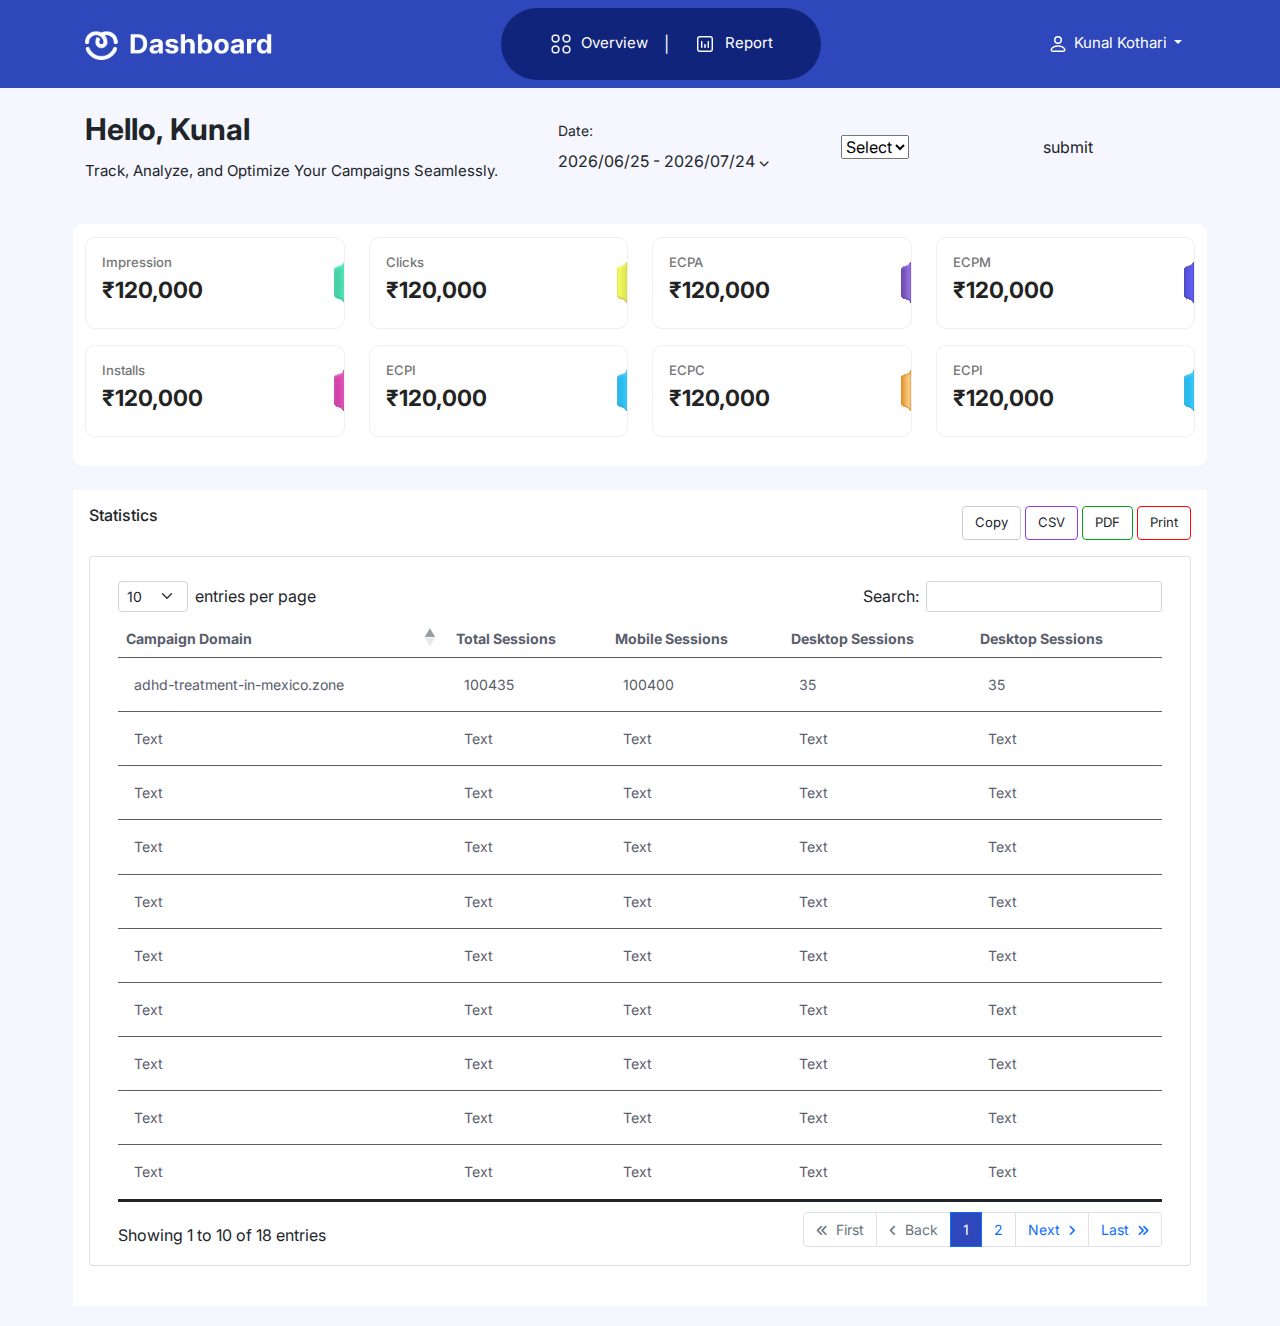
==== report.html @ 8e71125b "first commit" ====
<!DOCTYPE html>
<html lang="en">

<head>
    <meta charset="UTF-8">
    <meta name="viewport" content="width=device-width, initial-scale=1.0">
    <title>Dashboard</title>
    <!-- Font Awesome CDN -->
    <link rel="stylesheet" href="https://cdnjs.cloudflare.com/ajax/libs/font-awesome/6.5.1/css/all.min.css">
    <link rel="stylesheet" href="css/bootstrap.min.css">
    <link rel="stylesheet" href="/css/dataTables.bootstrap5.css">
    <link rel="stylesheet" type="text/css" href="./css/daterangepicker.css" />
    <link rel="stylesheet" href="css/style.css">
</head>

<body>
    <header>
        <nav class="navbar report-navbar navbar-expand-md fixed-top">
            <div class="container">
                <a class="navbar-brand" href="javascript:void(0)"><img class="img-fluid logo"
                        src="./image/dashboardlogowhite.png" alt="dashboardlogowhite"></a>
                <button class="navbar-toggler shadow-none border-0 " type="button" data-bs-toggle="collapse"
                    data-bs-target="#navbarSupportedContent" aria-controls="navbarSupportedContent"
                    aria-expanded="false" aria-label="Toggle navigation">
                    <i class="fa-solid fa-bars text-white"></i><span class="navbar-toggler-icon"></span>
                </button>
                <div class="collapse navbar-collapse" id="navbarSupportedContent">
                    <ul class="navbar-nav navbar-nav-mid-bg-dark mx-auto mb-2 mb-lg-0">
                        <li class="nav-item">
                            <a class="nav-link text-white" aria-current="page" href="overview.html"><span
                                    class="me-2"><img src="./image/Overviewvector.png" alt="Overviewvector"
                                        width="24px"></span>Overview</a>
                        </li>
                        <span class="text-white mt-2 ms-2 d-none d-md-block">|</span>
                        <li class="nav-item ms-0 ms-md-3">
                            <a class="nav-link text-white" aria-current="page" href="report.html"><span><img
                                        class="me-2" src="./image/reportvector.png" alt="reportvector"
                                        width="24px"></span>Report</a>
                        </li>
                    </ul>
                    <div class="dropdown">
                        <button class="btn w-75 shadow-none dropdown-toggle font-12" type="button"
                            data-bs-toggle="dropdown" aria-expanded="false">
                            <span class="text-white font-15"> <span><img class="img-fluid me-1"
                                        src="./image/user-profile-svg.svg" alt=""></span>Kunal Kothari</span>
                        </button>
                        <ul class="dropdown-menu w-75  text-white mt-3">
                            <li><a class="dropdown-item  font-14 fw-500 text-danger" href="javascript:void(0)"><img
                                        class="img-fluid me-2 " src="./image/log-out-svg.svg" alt="log-out-svg"
                                        width="22px">Logout</a></li>
                        </ul>
                    </div>
                </div>
            </div>
        </nav>
    </header>

    <main role="main">
        <section class="main-wrapper-section">
            <section class="dasboard-top-campaigns-details">
                <div class="container">
                    <div class="row justify-content-between align-items-center mb-4">
                        <div class="col-lg-5 col-md-8 col-12">
                            <h2 class="fw-700">Hello, Kunal</h2>
                            <p>Track, Analyze, and Optimize Your Campaigns Seamlessly.</p>
                        </div>


                        <div class="col-md-5 col-lg-3 col-12 mb-3">
                            <div class="datepicker" id="customSelect1">
                                <span class="d-block text-nowrap mb-2 font-14">Date:</span>
                                <div class="datepicker-wrap" id="reportrange">
                                    <span></span>
                                    <i class="fas fa-chevron-down me-2 font-10"></i>
                                </div>
                            </div>
                        </div>

                        <div class=" col-xl-2 col-lg-2 col-md-4 col-6 mb-3">
                            <select name="offers" id="offers">
                                <option value="">Select</option>
                            </select>
                        </div>

                        <div class="col-md-2 col-6 mb-3">
                            <a href="" class="btn">submit</a>
                        </div>
                    </div>

                    <div class="row campaigns-top-details-card-wrapper mb-4">
                        <div class="col-lg-3 col-md-6 mb-3">
                            <div class="card position-relative">
                                <div>
                                    <h6 class="mb-1">Impression</h6>
                                    <h4>₹120,000</h4>
                                </div>
                                <div class="position-absolute top-30 end-0">
                                    <img src="./image/Impressionsvg.png" alt="" width="10px">
                                </div>
                            </div>
                        </div>
                        <div class="col-lg-3 col-md-6 mb-3">
                            <div class="card position-relative">
                                <div>
                                    <h6 class="mb-1">Clicks</h6>
                                    <h4>₹120,000</h4>
                                </div>
                                <div class="position-absolute top-30 end-0">
                                    <img src="./image/Clicks-svg.svg" alt="" width="10px">
                                </div>
                            </div>
                        </div>
                        <div class="col-lg-3 col-md-6 mb-3">
                            <div class="card position-relative">
                                <div>
                                    <h6 class="mb-1">ECPA</h6>
                                    <h4>₹120,000</h4>
                                </div>
                                <div class="position-absolute top-30 end-0">
                                    <img src="./image/ECPA-svg.svg" alt="" width="10px">
                                </div>
                            </div>
                        </div>
                        <div class="col-lg-3 col-md-6 mb-3">
                            <div class="card position-relative">
                                <div>
                                    <h6 class="mb-1">ECPM</h6>
                                    <h4>₹120,000</h4>
                                </div>
                                <div class="position-absolute top-30 end-0">
                                    <img src="./image/ECPM-svg.svg" alt="" width="10px">
                                </div>
                            </div>
                        </div>
                        <div class="col-lg-3 col-md-6 mb-3">
                            <div class="card position-relative">
                                <div>
                                    <h6 class="mb-1">Installs</h6>
                                    <h4>₹120,000</h4>
                                </div>
                                <div class="position-absolute top-30 end-0">
                                    <img src="./image/install-svg.svg" alt="" width="10px">
                                </div>
                            </div>
                        </div>
                        <div class="col-lg-3 col-md-6 mb-3">
                            <div class="card position-relative">
                                <div>
                                    <h6 class="mb-1">ECPI</h6>
                                    <h4>₹120,000</h4>
                                </div>
                                <div class="position-absolute top-30 end-0">
                                    <img src="./image/ECPI-svg.svg" alt="" width="10px">
                                </div>
                            </div>
                        </div>
                        <div class="col-lg-3 col-md-6 mb-3">
                            <div class="card position-relative">
                                <div>
                                    <h6 class="mb-1">ECPC</h6>
                                    <h4>₹120,000</h4>
                                </div>
                                <div class="position-absolute top-30 end-0">
                                    <img src="./image/ECPC-svg.svg" alt="" width="10px">
                                </div>
                            </div>
                        </div>
                        <div class="col-lg-3 col-md-6 mb-3">
                            <div class="card position-relative">
                                <div>
                                    <h6 class="mb-1">ECPI</h6>
                                    <h4>₹120,000</h4>
                                </div>
                                <div class="position-absolute top-30 end-0">
                                    <img src="./image/ECPI-svg.svg" alt="" width="10px">
                                </div>
                            </div>
                        </div>

                    </div>

                    <div class="row report-statistics-datatable-charts">
                        <div class="p-3">
                            <div class="mb-4">
                                <div class="row">
                                    <div class="col-md-3">
                                        <div class="mb-3">
                                            <h4 class="font-16">Statistics</h4>
                                        </div>
                                    </div>
                                    <div class="col-md-9 statistic-btn-container mb-3 text-end">
                                        <a href="javascript:void(0)" class="btn shadow-none">Copy</a>
                                        <a href="javascript:void(0)" class="btn shadow-none">CSV</a>
                                        <a href="javascript:void(0)" class="btn shadow-none">PDF</a>
                                        <a href="javascript:void(0)" class="btn shadow-none">Print</a>
                                    </div>
                                </div>
                                <div class="campaign position-relative mb-4">
                                    <div class="campaign-header table-head">
                                    </div>
                                    <div class="card radius-top0 shadow-none">
                                        <div class="card-body">
                                            <div class="table-responsive">
                                                <table class="table stripe table-hover text-nowrap" width="100%"
                                                    id="table">
                                                    <thead>
                                                        <tr>
                                                            <th>Campaign Domain</th>
                                                            <th>Total Sessions</th>
                                                            <th>Mobile Sessions</th>
                                                            <th>Desktop Sessions</th>
                                                            <th>Desktop Sessions</th>
                                                        </tr>
                                                    </thead>
                                                    <tbody class="border-0">
                                                        <tr>
                                                            <td>adhd-treatment-in-mexico.zone</td>
                                                            <td>100435</td>
                                                            <td>100400</td>
                                                            <td>35</td>
                                                            <td>35</td>
                                                        </tr>
                                                        <tr>
                                                            <td>Text</td>
                                                            <td>Text</td>
                                                            <td>Text</td>
                                                            <td>Text</td>
                                                            <td>Text</td>
                                                        </tr>
                                                        <tr>
                                                            <td>Text</td>
                                                            <td>Text</td>
                                                            <td>Text</td>
                                                            <td>Text</td>
                                                            <td>Text</td>
                                                        </tr>
                                                        <tr>
                                                            <td>Text</td>
                                                            <td>Text</td>
                                                            <td>Text</td>
                                                            <td>Text</td>
                                                            <td>Text</td>
                                                        </tr>
                                                        <tr>
                                                            <td>Text</td>
                                                            <td>Text</td>
                                                            <td>Text</td>
                                                            <td>Text</td>
                                                            <td>Text</td>
                                                        </tr>
                                                        <tr>
                                                            <td>Text</td>
                                                            <td>Text</td>
                                                            <td>Text</td>
                                                            <td>Text</td>
                                                            <td>Text</td>
                                                        </tr>
                                                        <tr>
                                                            <td>Text</td>
                                                            <td>Text</td>
                                                            <td>Text</td>
                                                            <td>Text</td>
                                                            <td>Text</td>
                                                        </tr>
                                                        <tr>
                                                            <td>Text</td>
                                                            <td>Text</td>
                                                            <td>Text</td>
                                                            <td>Text</td>
                                                            <td>Text</td>
                                                        </tr>
                                                        <tr>
                                                            <td>Text</td>
                                                            <td>Text</td>
                                                            <td>Text</td>
                                                            <td>Text</td>
                                                            <td>Text</td>
                                                        </tr>
                                                        <tr>
                                                            <td>Text</td>
                                                            <td>Text</td>
                                                            <td>Text</td>
                                                            <td>Text</td>
                                                            <td>Text</td>
                                                        </tr>
                                                        <tr>
                                                            <td>Text</td>
                                                            <td>Text</td>
                                                            <td>Text</td>
                                                            <td>Text</td>
                                                            <td>Text</td>
                                                        </tr>
                                                        <tr>
                                                            <td>Text</td>
                                                            <td>Text</td>
                                                            <td>Text</td>
                                                            <td>Text</td>
                                                            <td>Text</td>
                                                        </tr>
                                                        <tr>
                                                            <td>Text</td>
                                                            <td>Text</td>
                                                            <td>Text</td>
                                                            <td>Text</td>
                                                            <td>Text</td>
                                                        </tr>
                                                        <tr>
                                                            <td>Text</td>
                                                            <td>Text</td>
                                                            <td>Text</td>
                                                            <td>Text</td>
                                                            <td>Text</td>
                                                        </tr>
                                                        <tr>
                                                            <td>Text</td>
                                                            <td>Text</td>
                                                            <td>Text</td>
                                                            <td>Text</td>
                                                            <td>Text</td>
                                                        </tr>
                                                        <tr>
                                                            <td>Text</td>
                                                            <td>Text</td>
                                                            <td>Text</td>
                                                            <td>Text</td>
                                                            <td>Text</td>
                                                        </tr>
                                                        <tr>
                                                            <td>Text</td>
                                                            <td>Text</td>
                                                            <td>Text</td>
                                                            <td>Text</td>
                                                            <td>Text</td>
                                                        </tr>
                                                        <tr>
                                                            <td>Text</td>
                                                            <td>Text</td>
                                                            <td>Text</td>
                                                            <td>Text</td>
                                                            <td>Text</td>
                                                        </tr>
                                                    </tbody>
                                                </table>
                                            </div>
                                        </div>
                                    </div>
                                </div>
                            </div>
                        </div>
                    </div>
                </div>
            </section>
        </section>
    </main>

    <script type="text/javascript" src="./js/jquery-3.7.1.js"></script>
    <script type="text/javascript" src="./js/bootstrap.bundle.js"></script>
    <script type="text/javascript" src="./js/dataTables.js"></script>
    <script type="text/javascript" src="./js/dataTables.bootstrap5.js"></script>
    <script src="./js/moment.min.js"></script>
    <script type="text/javascript" src="./js/daterangepicker.min.js"></script>

    <script>

        $("#table").dataTable({
            scrollX: true,
            language: {
                'paginate': {
                    'previous': '<i class="fa-solid fa-angle-left me-2 font-12"></i>Back',
                    'next': 'Next<i class="fa-solid fa-angle-right ms-2 font-12"></i>',
                    'first': '<i class="fa-solid fa-angles-left me-2 font-12"></i>First',
                    'last': 'Last<i class="fa-solid fa-angles-right ms-2 font-12"></i>'
                }
            },
            "aoColumnDefs": [
                { "bSortable": false, "aTargets": [1, 2, 3, 4] },
            ],
            // "pageLength": 5,
            // "sDom": 'Rfrtlip',
        });
    </script>



    <script>
        $(function () {
            var start = moment().subtract(29, 'days');
            var end = moment();

            function cb(start, end) {
                $('#reportrange span').html(start.format('YYYY/MM/D') + ' - ' + end.format('YYYY/MM/D'));
            }

            $('#reportrange').daterangepicker({
                startDate: start,
                endDate: end,
                ranges: {
                    'Today': [moment(), moment()],
                    'Yesterday': [moment().subtract(1, 'days'), moment().subtract(1, 'days')],
                    'Last 7 Days': [moment().subtract(6, 'days'), moment()],
                    'Last 30 Days': [moment().subtract(29, 'days'), moment()],
                    'This Month': [moment().startOf('month'), moment().endOf('month')],
                    'Last Month': [moment().subtract(1, 'month').startOf('month'), moment().subtract(1, 'month').endOf('month')]
                }
            }, cb);

            cb(start, end);

        });
    </script>






</body>

</html>
---- css/daterangepicker.css ----
.daterangepicker {
  position: absolute;
  color: inherit;
  background-color: #fff;
  border-radius: 4px;
  border: 1px solid #ddd;
  width: 278px;
  max-width: none;
  padding: 0;
  margin-top: 7px;
  top: 100px;
  left: 20px;
  z-index: 3001;
  display: none;
  font-family: arial;
  font-size: 15px;
  line-height: 1em;
}

.daterangepicker:before, .daterangepicker:after {
  position: absolute;
  display: inline-block;
  border-bottom-color: rgba(0, 0, 0, 0.2);
  content: '';
}

.daterangepicker:before {
  top: -7px;
  border-right: 7px solid transparent;
  border-left: 7px solid transparent;
  border-bottom: 7px solid #ccc;
}

.daterangepicker:after {
  top: -6px;
  border-right: 6px solid transparent;
  border-bottom: 6px solid #fff;
  border-left: 6px solid transparent;
}

.daterangepicker.opensleft:before {
  right: 9px;
}

.daterangepicker.opensleft:after {
  right: 10px;
}

.daterangepicker.openscenter:before {
  left: 0;
  right: 0;
  width: 0;
  margin-left: auto;
  margin-right: auto;
}

.daterangepicker.openscenter:after {
  left: 0;
  right: 0;
  width: 0;
  margin-left: auto;
  margin-right: auto;
}

.daterangepicker.opensright:before {
  left: 9px;
}

.daterangepicker.opensright:after {
  left: 10px;
}

.daterangepicker.drop-up {
  margin-top: -7px;
}

.daterangepicker.drop-up:before {
  top: initial;
  bottom: -7px;
  border-bottom: initial;
  border-top: 7px solid #ccc;
}

.daterangepicker.drop-up:after {
  top: initial;
  bottom: -6px;
  border-bottom: initial;
  border-top: 6px solid #fff;
}

.daterangepicker.single .daterangepicker .ranges, .daterangepicker.single .drp-calendar {
  float: none;
}

.daterangepicker.single .drp-selected {
  display: none;
}

.daterangepicker.show-calendar .drp-calendar {
  display: block;
}

.daterangepicker.show-calendar .drp-buttons {
  display: block;
}

.daterangepicker.auto-apply .drp-buttons {
  display: none;
}

.daterangepicker .drp-calendar {
  display: none;
  max-width: 270px;
}

.daterangepicker .drp-calendar.left {
  padding: 8px 0 8px 8px;
}

.daterangepicker .drp-calendar.right {
  padding: 8px;
}

.daterangepicker .drp-calendar.single .calendar-table {
  border: none;
}

.daterangepicker .calendar-table .next span, .daterangepicker .calendar-table .prev span {
  color: #fff;
  border: solid black;
  border-width: 0 2px 2px 0;
  border-radius: 0;
  display: inline-block;
  padding: 3px;
}

.daterangepicker .calendar-table .next span {
  transform: rotate(-45deg);
  -webkit-transform: rotate(-45deg);
}

.daterangepicker .calendar-table .prev span {
  transform: rotate(135deg);
  -webkit-transform: rotate(135deg);
}

.daterangepicker .calendar-table th, .daterangepicker .calendar-table td {
  white-space: nowrap;
  text-align: center;
  vertical-align: middle;
  min-width: 32px;
  width: 32px;
  height: 24px;
  line-height: 24px;
  font-size: 12px;
  border-radius: 4px;
  border: 1px solid transparent;
  white-space: nowrap;
  cursor: pointer;
}

.daterangepicker .calendar-table {
  border: 1px solid #fff;
  border-radius: 4px;
  background-color: #fff;
}

.daterangepicker .calendar-table table {
  width: 100%;
  margin: 0;
  border-spacing: 0;
  border-collapse: collapse;
}

.daterangepicker td.available:hover, .daterangepicker th.available:hover {
  background-color: #eee;
  border-color: transparent;
  color: inherit;
}

.daterangepicker td.week, .daterangepicker th.week {
  font-size: 80%;
  color: #ccc;
}

.daterangepicker td.off, .daterangepicker td.off.in-range, .daterangepicker td.off.start-date, .daterangepicker td.off.end-date {
  background-color: #fff;
  border-color: transparent;
  color: #999;
}

.daterangepicker td.in-range {
  background-color: #ebf4f8;
  border-color: transparent;
  color: #000;
  border-radius: 0;
}

.daterangepicker td.start-date {
  border-radius: 4px 0 0 4px;
}

.daterangepicker td.end-date {
  border-radius: 0 4px 4px 0;
}

.daterangepicker td.start-date.end-date {
  border-radius: 4px;
}

.daterangepicker td.active, .daterangepicker td.active:hover {
  background-color: #357ebd;
  border-color: transparent;
  color: #fff;
}

.daterangepicker th.month {
  width: auto;
}

.daterangepicker td.disabled, .daterangepicker option.disabled {
  color: #999;
  cursor: not-allowed;
  text-decoration: line-through;
}

.daterangepicker select.monthselect, .daterangepicker select.yearselect {
  font-size: 12px;
  padding: 1px;
  height: auto;
  margin: 0;
  cursor: default;
}

.daterangepicker select.monthselect {
  margin-right: 2%;
  width: 56%;
}

.daterangepicker select.yearselect {
  width: 40%;
}

.daterangepicker select.hourselect, .daterangepicker select.minuteselect, .daterangepicker select.secondselect, .daterangepicker select.ampmselect {
  width: 50px;
  margin: 0 auto;
  background: #eee;
  border: 1px solid #eee;
  padding: 2px;
  outline: 0;
  font-size: 12px;
}

.daterangepicker .calendar-time {
  text-align: center;
  margin: 4px auto 0 auto;
  line-height: 30px;
  position: relative;
}

.daterangepicker .calendar-time select.disabled {
  color: #ccc;
  cursor: not-allowed;
}

.daterangepicker .drp-buttons {
  clear: both;
  text-align: right;
  padding: 8px;
  border-top: 1px solid #ddd;
  display: none;
  line-height: 12px;
  vertical-align: middle;
}

.daterangepicker .drp-selected {
  display: inline-block;
  font-size: 12px;
  padding-right: 8px;
}

.daterangepicker .drp-buttons .btn {
  margin-left: 8px;
  font-size: 12px;
  font-weight: bold;
  padding: 4px 8px;
}

.daterangepicker.show-ranges.single.rtl .drp-calendar.left {
  border-right: 1px solid #ddd;
}

.daterangepicker.show-ranges.single.ltr .drp-calendar.left {
  border-left: 1px solid #ddd;
}

.daterangepicker.show-ranges.rtl .drp-calendar.right {
  border-right: 1px solid #ddd;
}

.daterangepicker.show-ranges.ltr .drp-calendar.left {
  border-left: 1px solid #ddd;
}

.daterangepicker .ranges {
  float: none;
  text-align: left;
  margin: 0;
}

.daterangepicker.show-calendar .ranges {
  margin-top: 8px;
}

.daterangepicker .ranges ul {
  list-style: none;
  margin: 0 auto;
  padding: 0;
  width: 100%;
}

.daterangepicker .ranges li {
  font-size: 12px;
  padding: 8px 12px;
  cursor: pointer;
}

.daterangepicker .ranges li:hover {
  background-color: #eee;
}

.daterangepicker .ranges li.active {
  background-color: #08c;
  color: #fff;
}

/*  Larger Screen Styling */
@media (min-width: 564px) {
  .daterangepicker {
    width: auto;
  }

  .daterangepicker .ranges ul {
    width: 140px;
  }

  .daterangepicker.single .ranges ul {
    width: 100%;
  }

  .daterangepicker.single .drp-calendar.left {
    clear: none;
  }

  .daterangepicker.single .ranges, .daterangepicker.single .drp-calendar {
    float: left;
  }

  .daterangepicker {
    direction: ltr;
    text-align: left;
  }

  .daterangepicker .drp-calendar.left {
    clear: left;
    margin-right: 0;
  }

  .daterangepicker .drp-calendar.left .calendar-table {
    border-right: none;
    border-top-right-radius: 0;
    border-bottom-right-radius: 0;
  }

  .daterangepicker .drp-calendar.right {
    margin-left: 0;
  }

  .daterangepicker .drp-calendar.right .calendar-table {
    border-left: none;
    border-top-left-radius: 0;
    border-bottom-left-radius: 0;
  }

  .daterangepicker .drp-calendar.left .calendar-table {
    padding-right: 8px;
  }

  .daterangepicker .ranges, .daterangepicker .drp-calendar {
    float: left;
  }
}

@media (min-width: 730px) {
  .daterangepicker .ranges {
    width: auto;
  }

  .daterangepicker .ranges {
    float: left;
  }

  .daterangepicker.rtl .ranges {
    float: right;
  }

  .daterangepicker .drp-calendar.left {
    clear: none !important;
  }
}
---- css/style.css ----
@import url("https://fonts.googleapis.com/css2?family=Bebas+Neue&family=Inter:ital,opsz,wght@0,14..32,100..900;1,14..32,100..900&family=Merriweather:ital,wght@0,300;0,400;0,700;0,900;1,300;1,400;1,700;1,900&family=Open+Sans:ital,wght@0,300..800;1,300..800&family=Poppins&family=Roboto:ital,wght@0,100;0,300;0,400;0,500;0,700;0,900;1,100;1,300;1,400;1,500;1,700;1,900&family=Rubik:ital@1&family=Unbounded:wght@200..900&display=swap");

* {
  padding: 0;
  margin: 0;
  box-sizing: border-box;
  font-family: "Inter", sans-serif;

}

a {
  text-decoration: none;
}
a,
li {
  text-decoration: none;
  list-style-type: none;
}
a:hover,
li:hover {
  text-decoration: none;
}

[type="reset"],
[type="submit"],
button,
html [type="button"] {
  outline: none;
}

button {
  border: none;
  outline: none;
}

.container{
  padding-left: 15px;
  padding-right: 15px;
  margin: auto;
  width: 100%;
}

/* Font-Weight */
.fw-400 {
  font-weight: 400;
}
.fw-500 {
  font-weight: 500;
}
.fw-600 {
  font-weight: 600;
}
.fw-700 {
  font-weight: 700;
}
.fw-800 {
  font-weight: 800;
}
.fw-900 {
  font-weight: 900;
}

/* Font-Size */
.font-10 {
  font-size: 10px;
}

.font-12 {
  font-size: 12px;
}

.font-14 {
  font-size: 14px;
}
.font-15{
  font-size: 15px;
}

.font-16 {
  font-size: 16px;
}

.font-18 {
  font-size: 18px;
}

.font-20 {
  font-size: 20px;
}

.font-22 {
  font-size: 22px;
}

.font-24 {
  font-size: 24px;
}

.font-26 {
  font-size: 26px;
}

.font-28 {
  font-size: 28px;
}

.font-30 {
  font-size: 30px;
}

.font-32 {
  font-size: 32px;
}

/* color */

.dark-color {
  color: #292731;
}

.border-voilet{
  border: 1px solid #2E47BA;
  border-radius: 10px;
}

/*  */

h1 {
  font-size: 28px;
  line-height: 36.31px;
}
h2{
font-size: 30px;
line-height: 38.73px;
}
p {
  line-height: 27.2px;
  font-size: 15px;
}


/* login-page-section */

.login-page-section {
  padding: 30px 0px 0px;
  height: 800px;
  width: 100%;
}

.logo {
  width: 189px;
}
.waving-hand{
  width: 36px;
  height: 36px;
}
.login-form-box label {
  color: #455360;
  line-height: 19.36px;
  font-weight: 500;
  font-size: 15px;
}
.login-form-box input {
  border: 1px solid #ececec;
  border-radius: 16px;
  height: 55px;
  outline: none;
  padding: 0px 40px;
}
.email-input-box{
  position: relative;
}
.email-input-box-absolute{
  position: absolute;
  left: 10px;
  top: 15px;
}

.password-input-box{
  position: relative;
}
.password-input-box-absolute{
  position: absolute;
  left: 10px;
  top: 15px;
}


.login-form-box .login-btn .btn {
  background-color: #292731;
  width: 100%;
  padding: 10px;
  color: #ffffff;
  font-weight: 400;
  font-size: 18.75px;
  background-color: #2e47ba;
}
.login-form-box .login-btn .btn:hover {
  box-shadow: 0px -2px 2.5px 0px #6176d7 inset;
}
.login-right-body-content{
  position: relative;
}
.login-right-body-content h2{
  position: absolute;
  z-index: 1;
  top: 38px;
  color: #334FD0;
  font-size: 44px;
  font-weight: 700;
  line-height: 58.09px;
}

.login-right-btm-img{
  position: absolute;
  bottom: 0;
}

.login-copyright-body{
  margin-top: 80px;
}
.copyright-bottom-text{
font-size: 12.18px;
color: #010101;
}


/* report navbar */
.navbar{
  background-color: #2E47BA;
  /* height: 80px; */
}
.navbar-nav a{
  font-size: 15px;
  font-weight: 400;
  color: #FFFFFF;
}
.navbar-nav a:hover{
  background-color:#2E47BA;
  transition: 0.4s ease-in-out;
  color: white;
  border-radius: 23px;
}
.navbar .dropdown-item:focus, .dropdown-item:hover{
  background-color: #ffffff !important;
}

.navbar .dropdown-toggle::after{
  color: white;
  font-size: 16px;
}

.navbar-nav-mid-bg-dark{
  background-color: #11247B;
  padding: 16px 40px;
  /* border-top-right-radius: 70px;
  border-top-left-radius: 70px;
  border-bottom-right-radius: 144px;
  border-bottom-left-radius: 144px; */
  border-radius: 50px;
}


/* main-wrapper-section */
.main-wrapper-section{
  background-color:#f5f6fe;
  padding-top: 90px;
}
.dasboard-top-campaigns-details{
  padding: 20px 0px ;
}
.report-date-btn .btn{
  background-color: #ffffff;
  padding: 5px 1px;
  border-radius: 10px;
  border: 1px solid #2E47BA
}
.campaigns-top-details-card-wrapper{
  background-color: #ffffff;
  padding: 13px 0px ;
  border-radius: 10px;
}
.campaigns-top-details-card-wrapper .card{
  border: 1px solid #EFEFEF;
  padding: 16px;
  border-radius: 10px;
}
.campaigns-top-details-card-wrapper .card .top-30{
  top: 24px;
}
.campaigns-top-details-card-wrapper .card h6{
 color: #757575;
 line-height: 16.94px;
 font-weight: 500;
 font-size: 13.12px;
}
.campaigns-top-details-card-wrapper .card h4{
 color: #232323;
 line-height: 16.94px;
 font-weight: 500;
 font-size: 22.5px;
 line-height: 29.05px;
 font-weight: 700;
}

.report-statistics-datatable-charts{
  background-color: #ffffff;
}

.statistic-btn-container .btn{
  font-size: 13.12px;
}
.statistic-btn-container .btn:nth-child(1){
  border: 1px solid #CCCCCC;
}
.statistic-btn-container .btn:nth-child(2){
  border: 1px solid #8C3AFF;
}
.statistic-btn-container .btn:nth-child(3){
  border: 1px solid #00A419;
}
.statistic-btn-container .btn:nth-child(4){
  border: 1px solid #FF0509;
}
.statistic-btn-container .btn:nth-child(5){
  border: 1px solid #0F87E3;
}

.report-statistics-datatable-charts table th, tr{
font-size: 14.12px;
color: #5A5D6C;
}
.report-statistics-datatable-charts table td{
padding: 16px;
}

.page-item.active .page-link{
  background-color: #2E47BA;
  outline: none;
  box-shadow: none;
}
div.dt-container div.dt-paging ul.pagination{
  font-size: 14px;
}

.report-date-btn .dropdown-item:focus, .dropdown-item:hover{
  background-color: #01010120 ;
}

@media only screen and (max-width: 767px) {
  .login-right-body-content h2{
    position: absolute;
    z-index: 1;
    top: 20px;
    color: #334FD0;
    font-size: 26px;
    line-height: 35.09px;
        font-weight: 700;
  }
  .navbar-nav-mid-bg-dark{
    background-color: #2E47BA;
  }
  .main-wrapper-section {
    padding-top: 60px;
}

.login-copyright-body{
  margin-top: 20px;
}
.login-page-section {
  padding: 20px 0px 0px;
  height: 100%;
}
.logo {
  width: 142px;
}
}

@media only screen and (min-width: 767px) and (max-width:1224px) {
  .login-right-body-content h2{
    position: absolute;
    z-index: 1;
    top: 40px;
    color: #334FD0;
    font-size: 30px;
    font-weight: 700;
    line-height: 38.09px;
  }
}



/* new css */
/* overview-wrapper start */

.overview-wrapper .card{
  border-radius: 12px;
  padding: 5px;
}
.overview-wrapper .card h5{
  font-size: 19px;
  font-weight: 700;
}
.overview-wrapper .card p {
  font-size: 14px;
  line-height: 26px;
}

.graph-primary-color{
  background-color: #2E47BA;
}
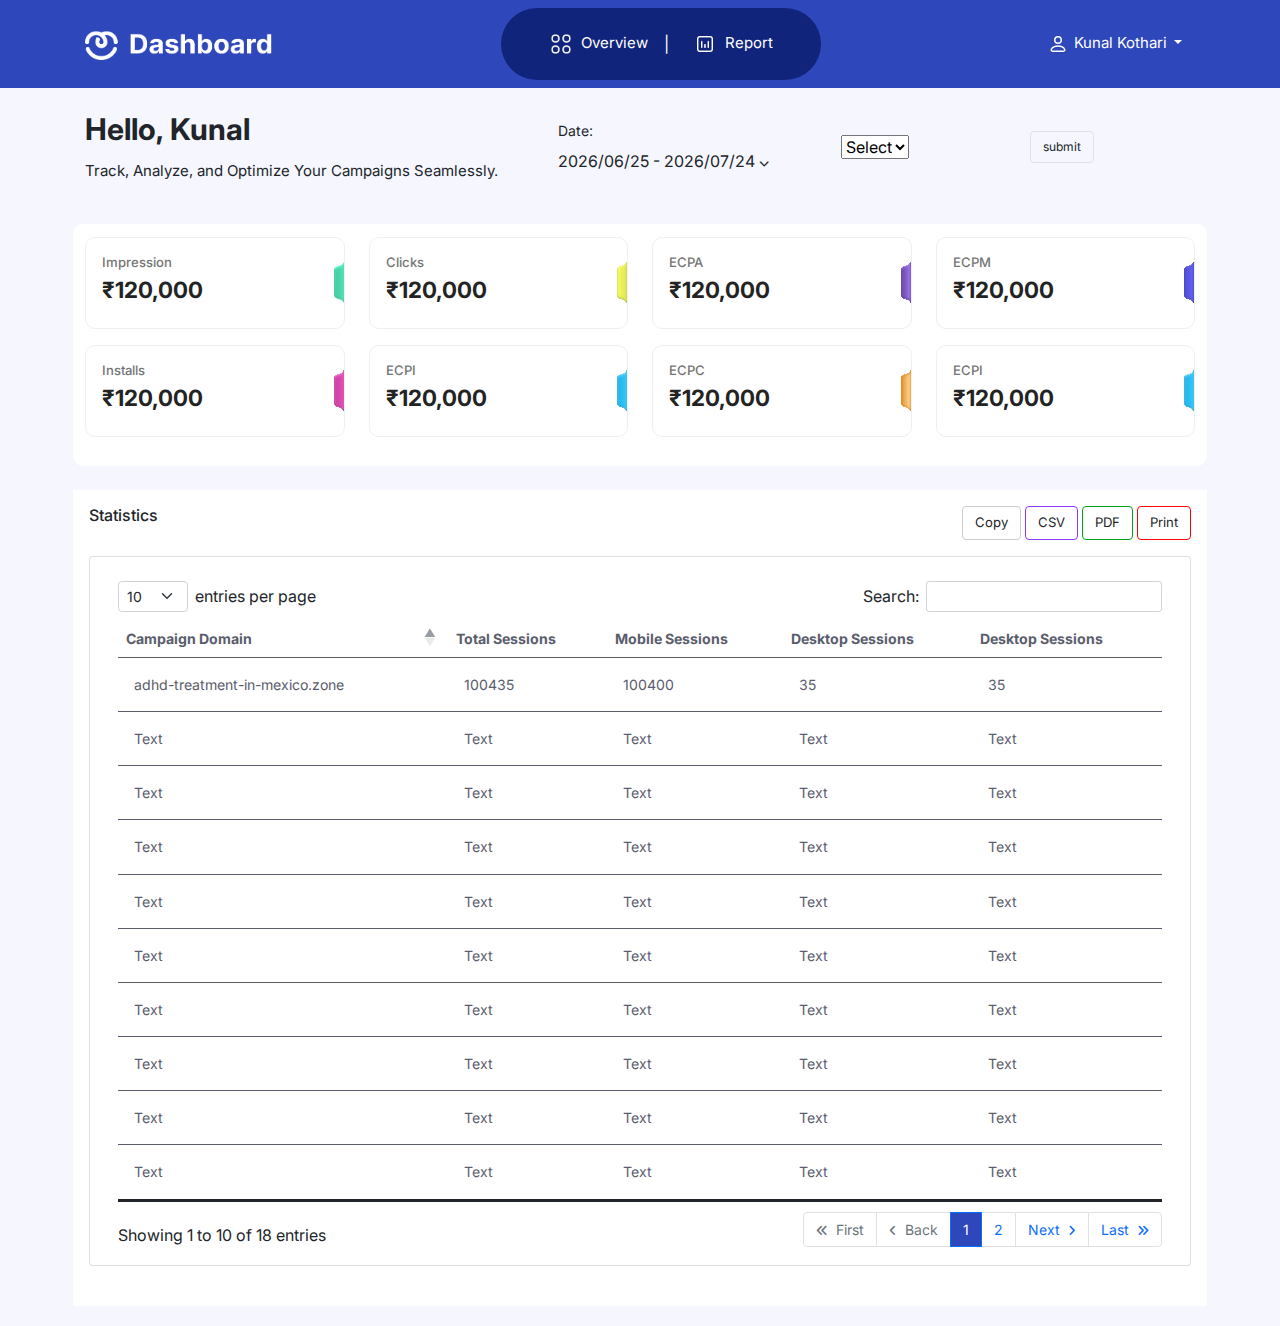
==== commit 10087ae2: "changes border submit" ====
--- a/report.html
+++ b/report.html
@@ -83,7 +83,7 @@
                         </div>
 
                         <div class="col-md-2 col-6 mb-3">
-                            <a href="" class="btn">submit</a>
+                            <a href="" class="btn font-12 border border-1">submit</a>
                         </div>
                     </div>
 
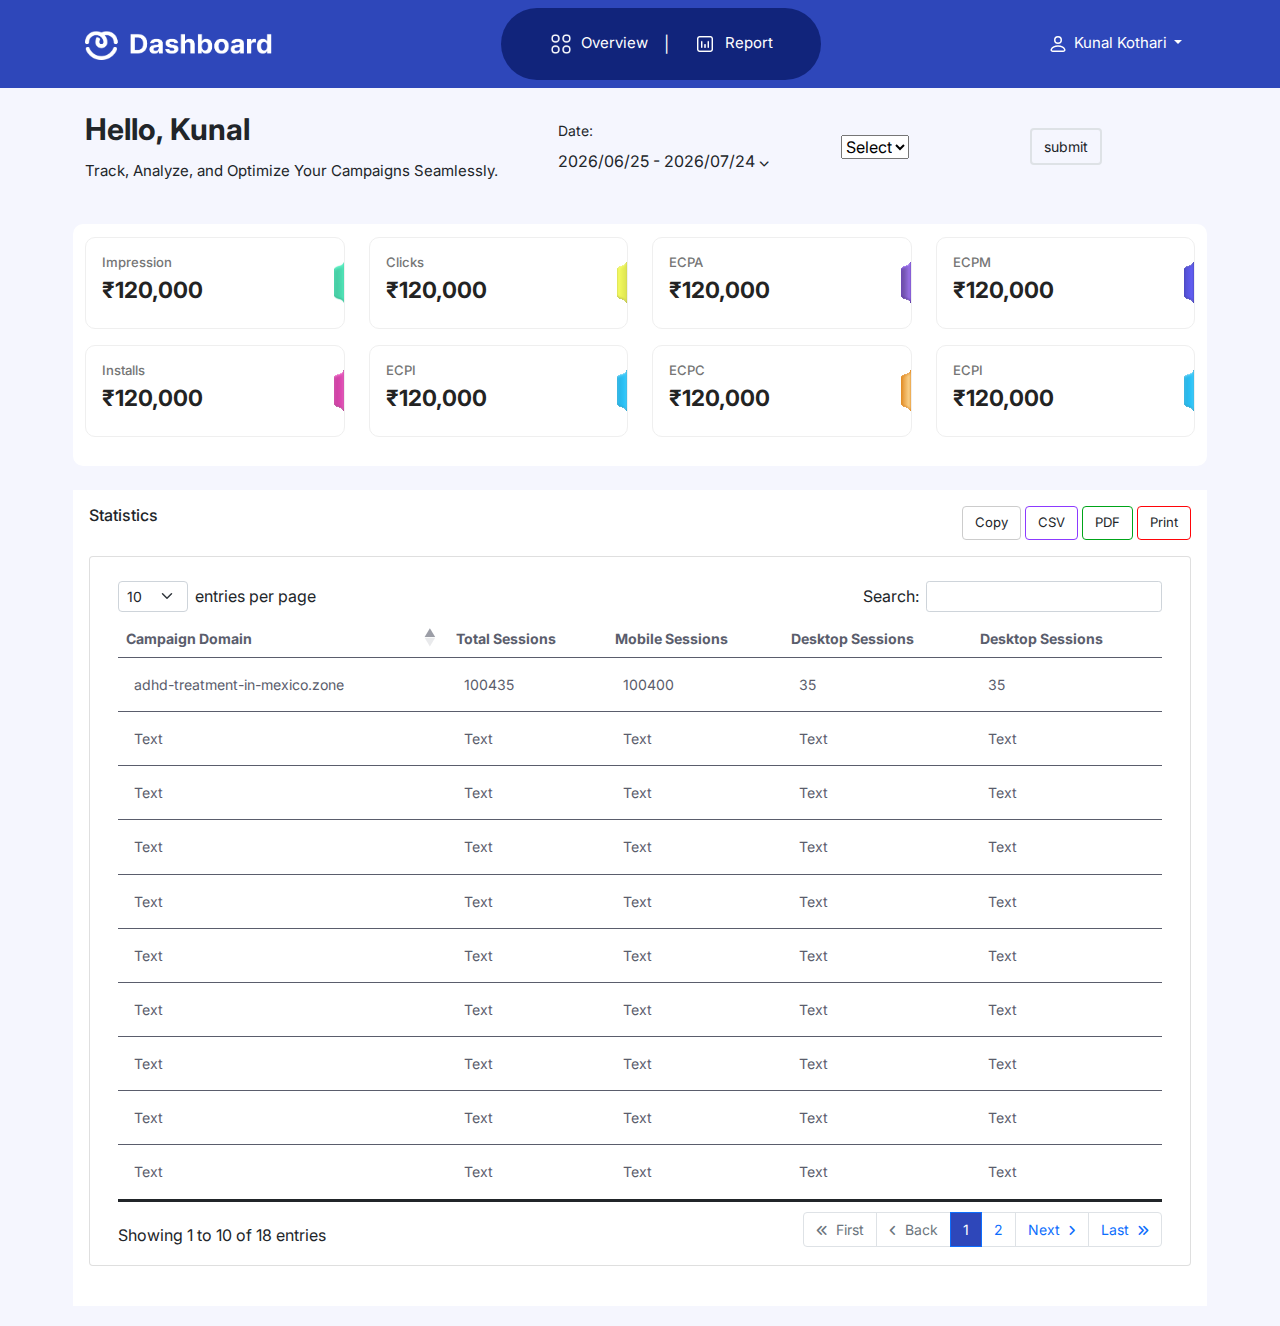
==== commit 937f3785: "changes in button" ====
--- a/report.html
+++ b/report.html
@@ -83,7 +83,7 @@
                         </div>
 
                         <div class="col-md-2 col-6 mb-3">
-                            <a href="" class="btn font-12 border border-1">submit</a>
+                            <a href="" class="btn font-14 border border-2">submit</a>
                         </div>
                     </div>
 
